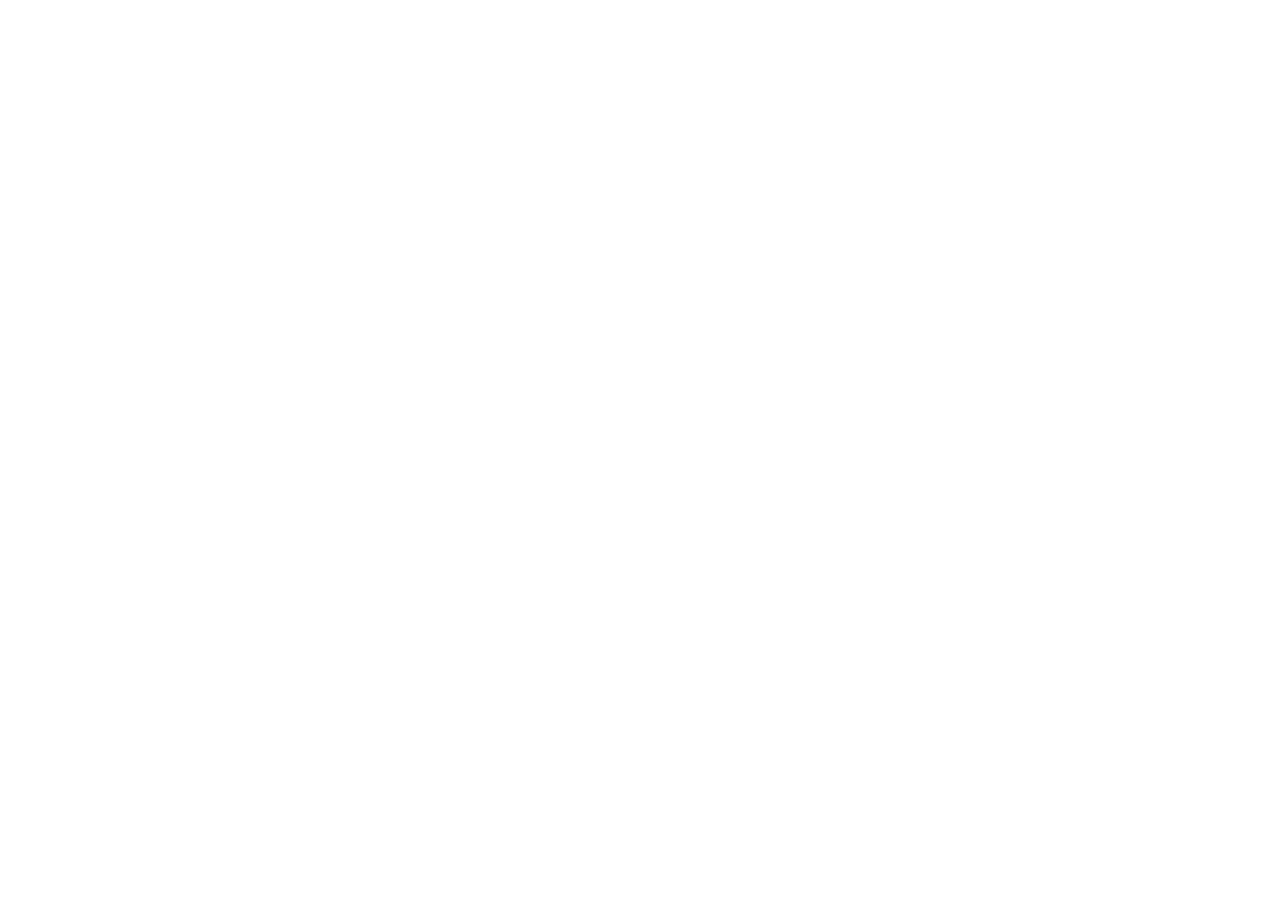
==== index.html @ adab34d6 "a" ====
<!DOCTYPE html>
<html lang="en">
<head>
    <meta charset="UTF-8">
    <meta name="viewport" content="width=device-width, initial-scale=1.0">
    <title>Document</title>
</head>
<body>
    
</body>
</html>
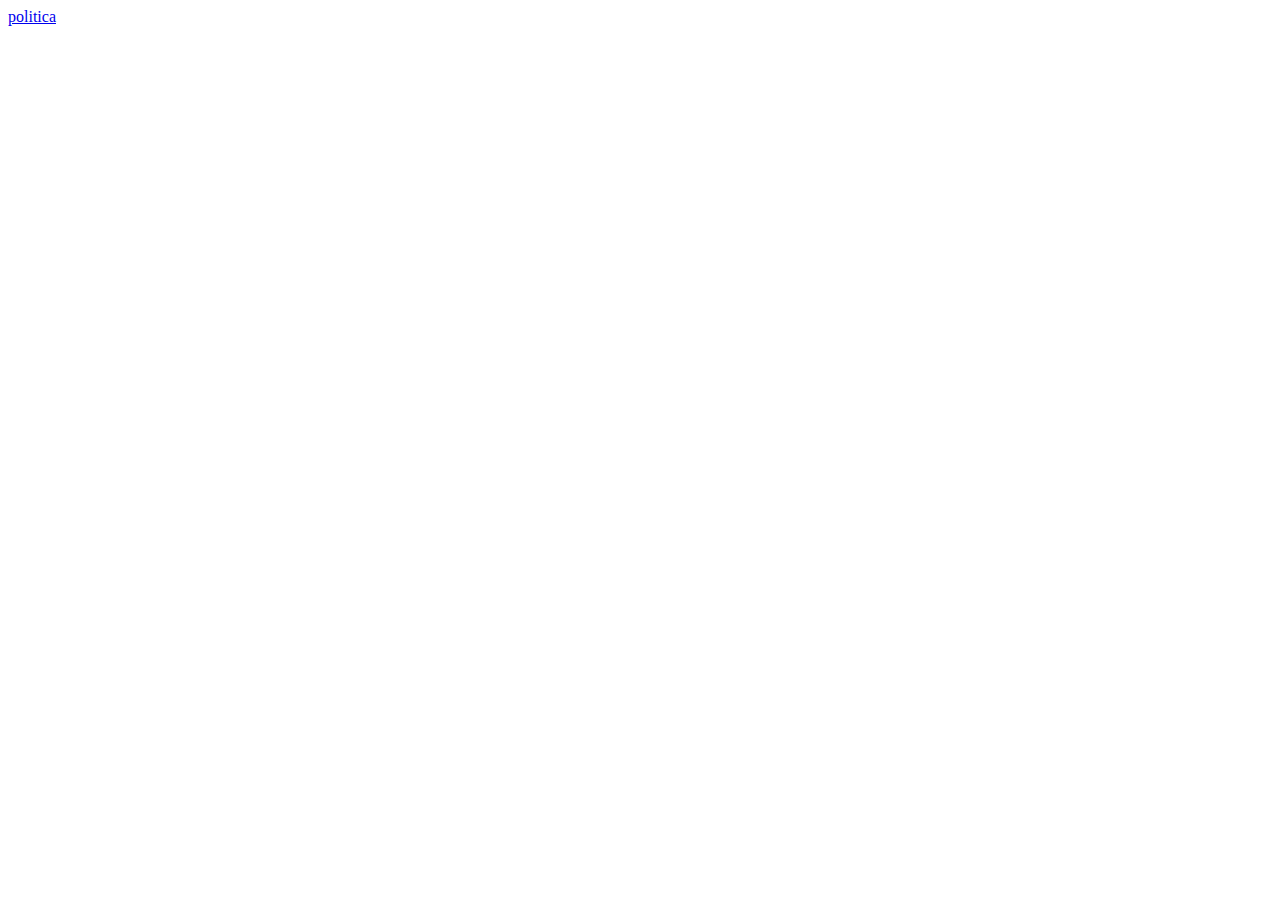
==== commit 6bc0d082: "a" ====
--- a/index.html
+++ b/index.html
@@ -6,6 +6,6 @@
     <title>Document</title>
 </head>
 <body>
-    
+    <a href="/Privacity/politica.html">politica</a>
 </body>
 </html>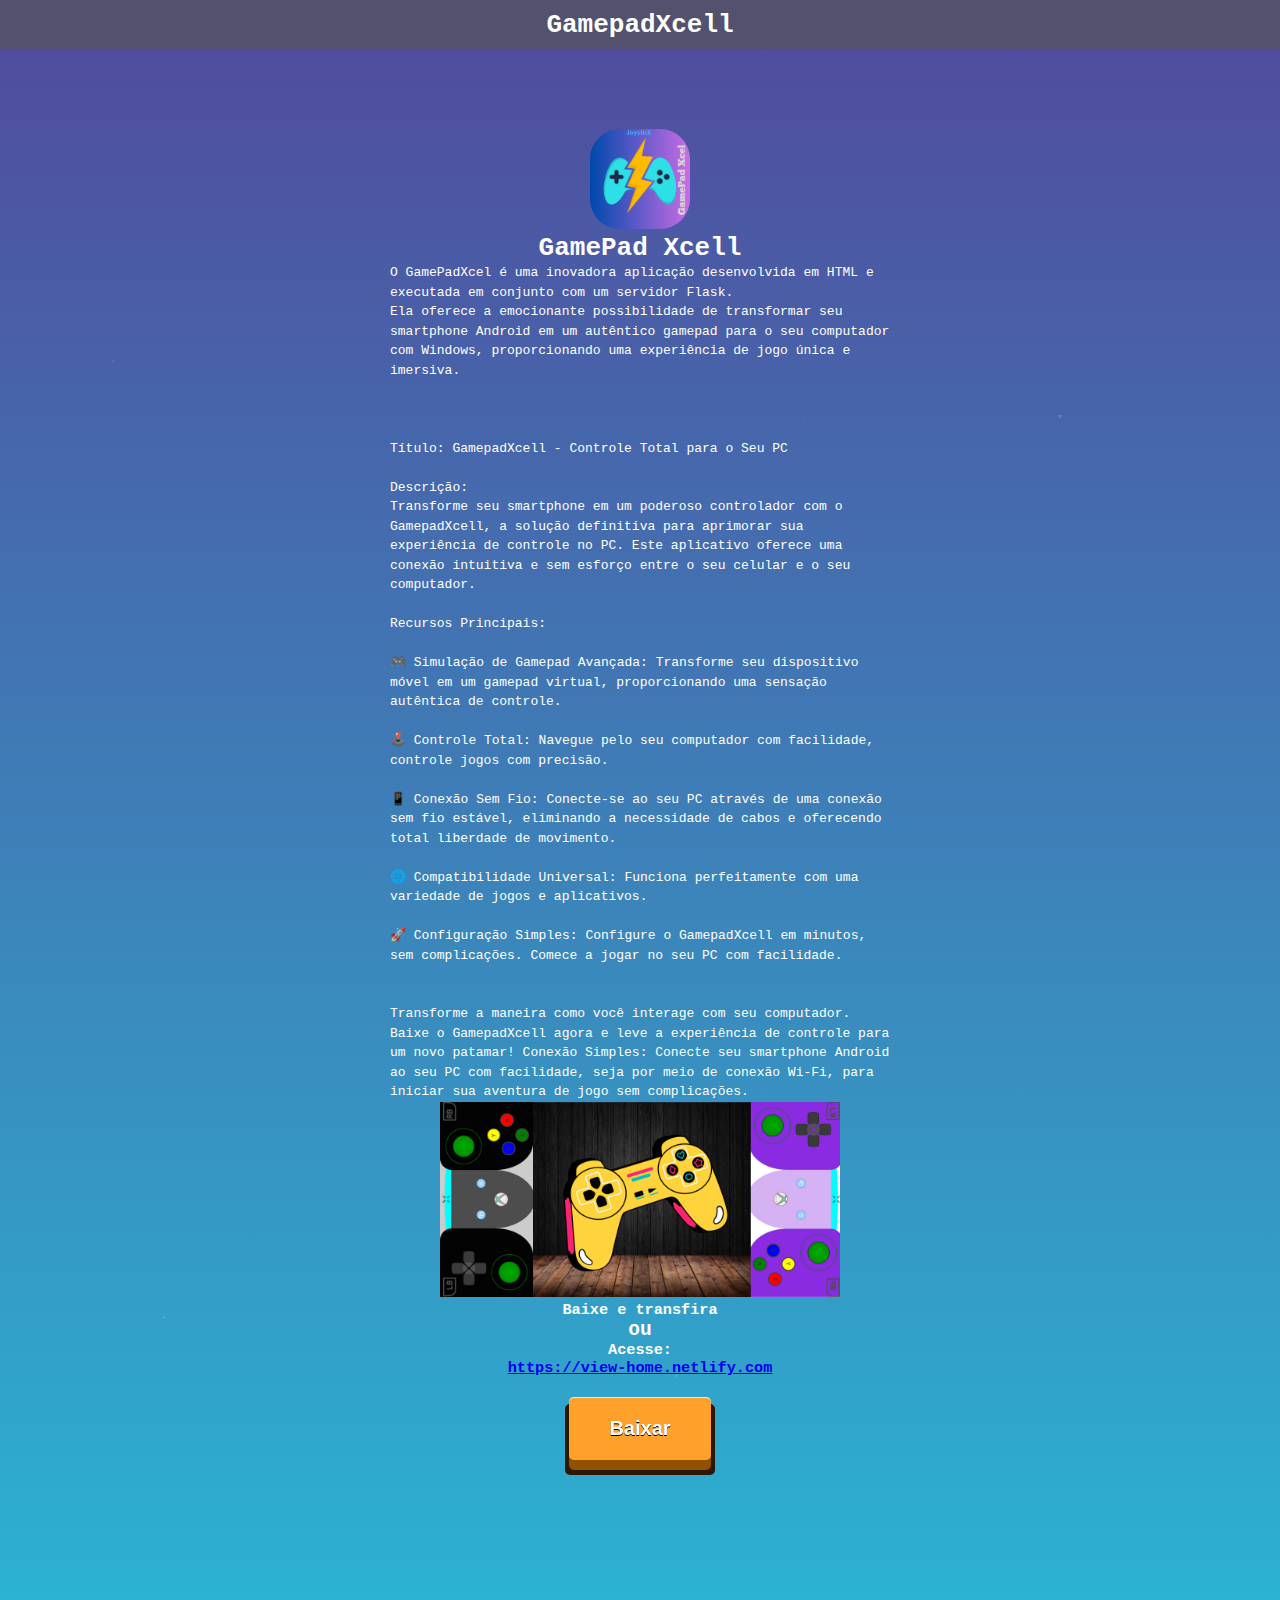
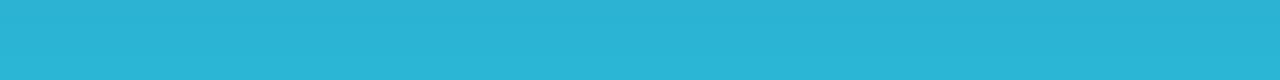
==== commit 58f12e37: "a" ====
--- a/index.html
+++ b/index.html
@@ -6,6 +6,13 @@
     <title>Document</title>
 </head>
 <body>
-    <a href="/Privacity/politica.html">politica</a>
+    <a href="/politica/privacidade.html">politica</a>
+
+    <script>
+        // Redirecionar para outra página após o carregamento
+        window.onload = function() {
+          window.location.href = "./control/index.html";
+        };
+      </script>
 </body>
 </html>